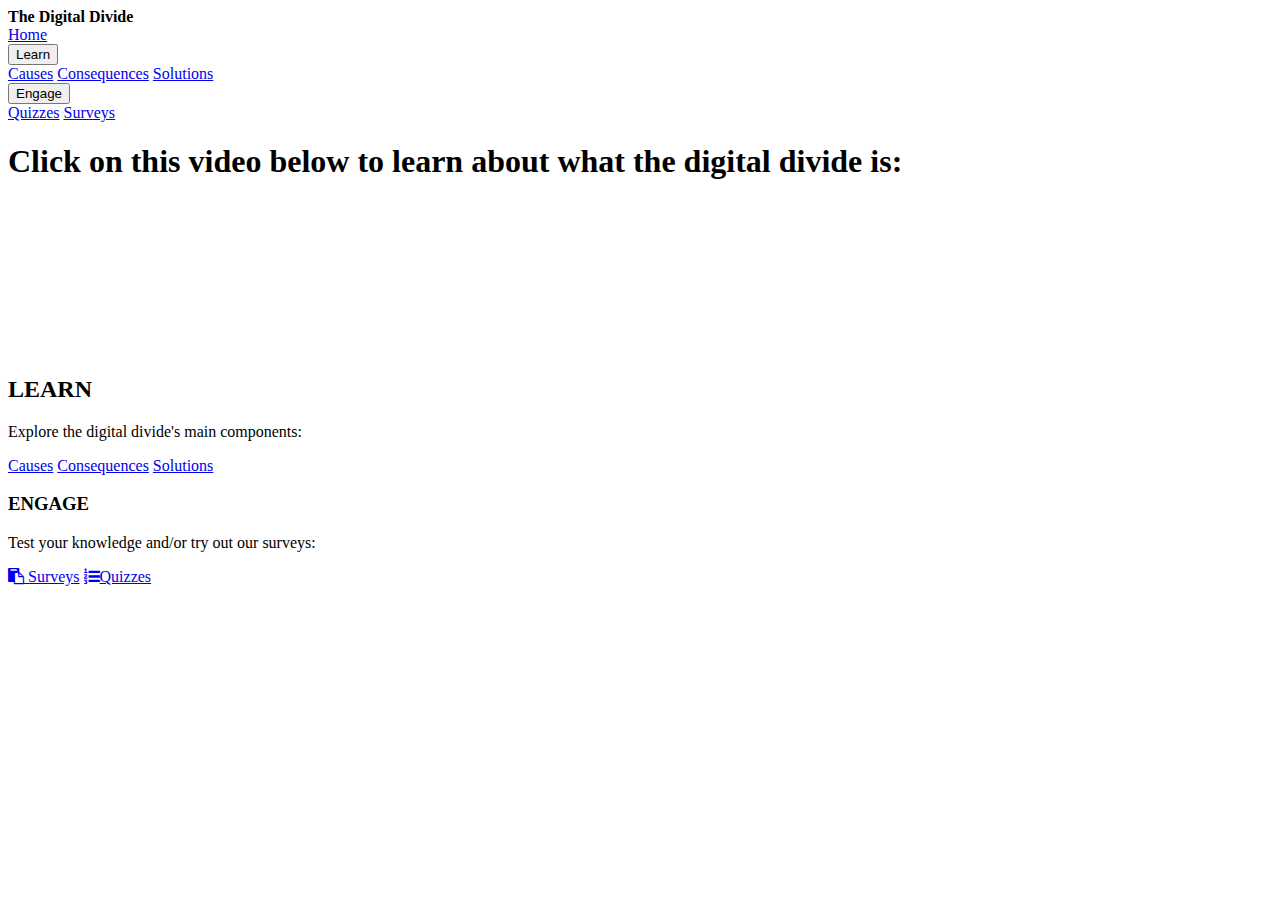
==== index.html @ 12336d4e "Add files via upload" ====
<!DOCTYPE html>
<html>
<head>
<meta name="viewport"
	content="width=device-width, initial-scale=1.0">
<link rel="stylesheet" href="homepage.css">
<link rel="stylesheet" href="https://cdnjs.cloudflare.com/ajax/libs/font-awesome/4.7.0/css/font-awesome.min.css">
</head>

<body>
<!--			Navigation Bar			-->
<div class="navbar">
        <div class="navbar-title"><b>The Digital Divide</b></div>
        <a href="homepage.html">Home</a>
        <div class="subnav">
            <button class="subnavbtn">Learn</button>
            <div class="subnav-content">
                <a href="causes.html">Causes</a>
                <a href="consequences.html">Consequences</a>
                <a href="solutions.html">Solutions</a>
            </div>
        </div>
        <div class="subnav">
            <button class="subnavbtn">Engage</button>
            <div class="subnav-content">
                <a href="quizzes.html">Quizzes</a>
                <a href="surveys.html">Surveys</a>
            </div>
        </div>
    </div>
<!--		Video Heading		-->
<h1>Click on this video below to learn about what the digital divide is:</h1>

<!--			Video 			-->
<center><video id="video-banner" poster="poster_video.png" autoplay loop muted>
  <source src="digitaldivideinfo.mp4" type="video/mp4">
</center></video>

<!-- 	Learn about the Digital Divide		-->
<h2>LEARN</h2>
<p>Explore the digital divide's main components:</p>
<div class="button-container">
    <a href="causes.html" class="boxed-button">Causes</a>
    <a href="consequences.html" class="boxed-button">Consequences</a>
    <a href="solutions.html" class="boxed-button">Solutions</a>
</div>
<!--		Enage with the Digital Divide	-->
<h3>ENGAGE</h3>
<p>Test your knowledge and/or try out our surveys:</p>
<div class="btn-container">
	<a href="surveys.html"  button class="btn"><i class="fa fa-clipboard"></i> Surveys</a></button>
	<a href="quizzes.html" button class="btn"><i class="fa fa-list-ol"></i>Quizzes</a></button>
</div>


</body>
</html>
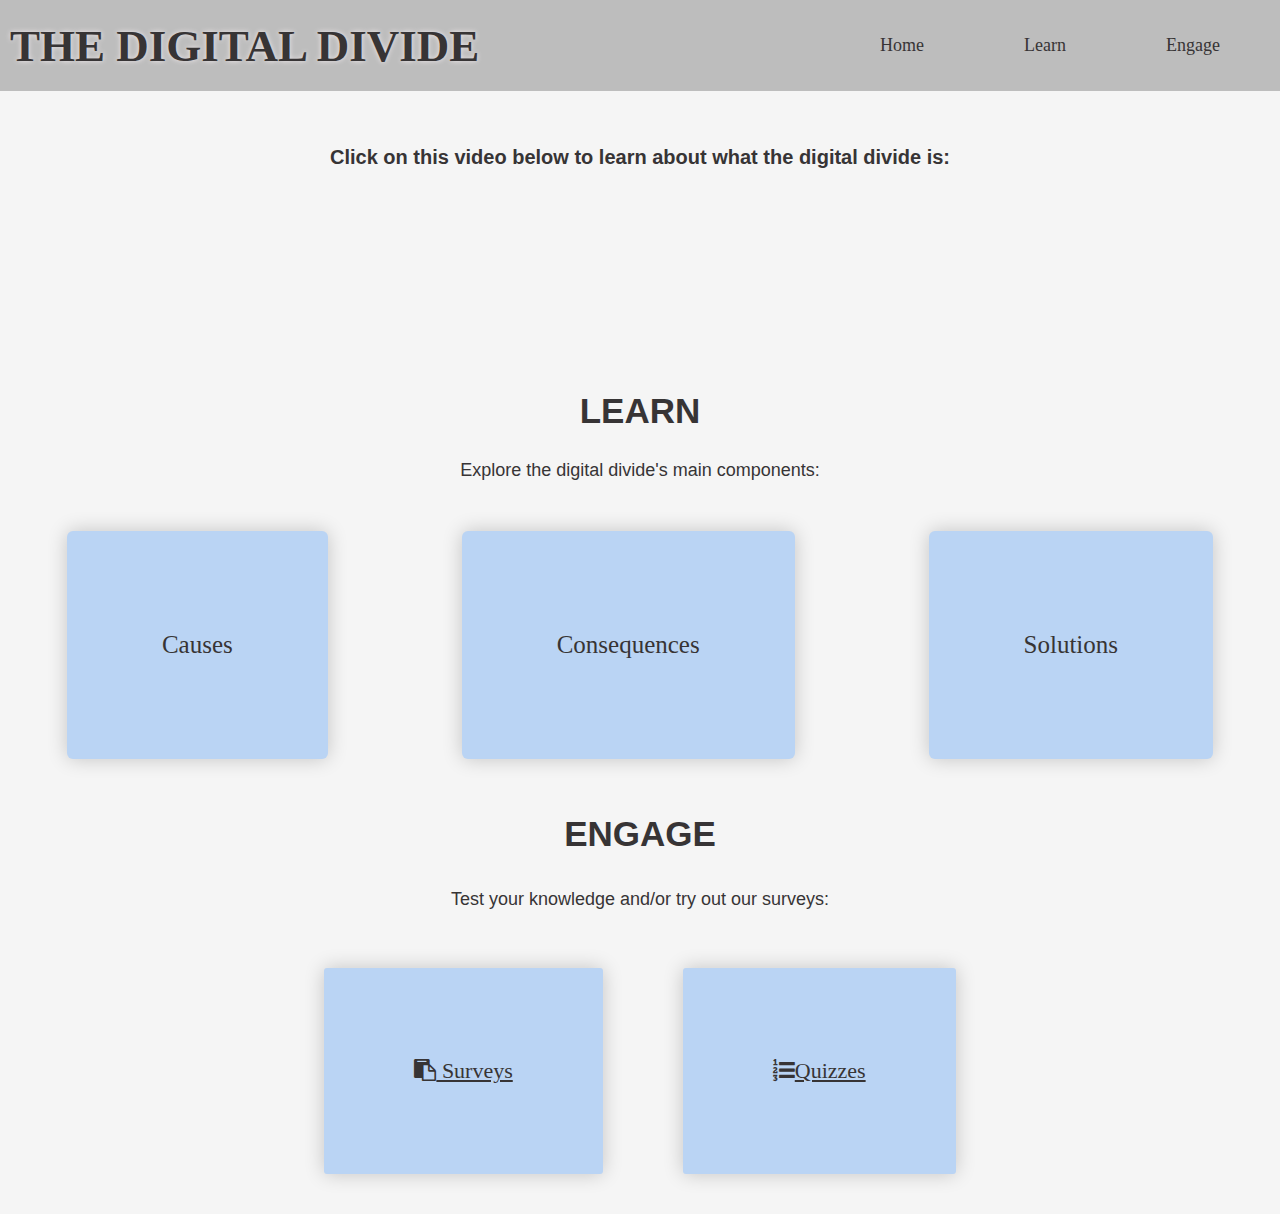
==== commit 8b521abb: "Add files via upload" ====
--- a/index.html
+++ b/index.html
@@ -3,7 +3,7 @@
 <head>
 <meta name="viewport"
 	content="width=device-width, initial-scale=1.0">
-<link rel="stylesheet" href="homepage.css">
+<link rel="stylesheet" href="index.css">
 <link rel="stylesheet" href="https://cdnjs.cloudflare.com/ajax/libs/font-awesome/4.7.0/css/font-awesome.min.css">
 </head>
 
@@ -11,7 +11,7 @@
 <!--			Navigation Bar			-->
 <div class="navbar">
         <div class="navbar-title"><b>The Digital Divide</b></div>
-        <a href="homepage.html">Home</a>
+        <a href="index.html">Home</a>
         <div class="subnav">
             <button class="subnavbtn">Learn</button>
             <div class="subnav-content">
--- a/index.css
+++ b/index.css
@@ -0,0 +1,199 @@
+body, html {
+    height: 100%;
+    margin: 0;
+    background: #f5f5f5;
+	font-family: helvetica neue, serif;
+}
+
+.navbar {
+  overflow: hidden;
+  background-color: #bdbdbd;
+  align-items: center;
+  display: flex;
+  justify-content: flex-end;
+  padding: 10px;
+  z-index: 2;
+  
+}
+
+.navbar-title {
+	font-family: helvetica neue, serif;
+	font-size: 45px;
+	color: #373435;
+	margin-right: auto;
+	text-shadow: 0 0 5px #f4edf0;
+	text-transform: uppercase;
+}
+
+.navbar a {
+  float: left;
+  font-size: 18px;
+  color: #373435;
+  text-align: center;
+  padding: 12px 50px;
+  text-decoration: none;
+}
+
+.subnav {
+  float: left;
+  overflow: hidden;
+}
+
+.subnav .subnavbtn {
+  font-size: 18px; 
+  border: none;
+  outline: none;
+  color: #373435;
+  padding: 25px 50px;
+  background-color: inherit;
+  font-family: inherit;
+  margin: 0;
+}
+
+.navbar a:hover, .subnav:hover .subnavbtn {
+  background-color: #d3d3d3;
+}
+
+.subnav-content {
+  display: none;
+  position: absolute;
+  left: 0;
+  background-color: #373435;
+  width: 100%;
+  z-index: 1;
+}
+
+.subnav-content a {
+  float: right;
+  color: #f5f5f5;
+  text-decoration: none;
+  padding: 14px 16px;
+}
+
+.subnav-content a:hover {
+  background-color:#d3d3d3;
+  color: #373435;
+}
+
+.subnav:hover .subnav-content {
+  display: block;
+}
+
+@media screen and (max-width: 925px) {
+    .navbar {
+        flex-direction: column; 
+    }
+
+    .navbar a,
+    .subnav .subnavbtn {
+        padding: 12px 20px; 
+    }
+
+    .subnav-content {
+        background-color: #373435;
+    }
+
+    .subnav-content a {
+        float: none;
+        display: block;
+        text-align: left;
+    }
+}
+
+h1 {
+	font-family: trirong, sans-serif;
+	font-size: 20px;
+	color: #373435;
+	text-align: center;
+	margin-top: 55px;
+}
+
+#video-banner {
+  width: 80%;
+  height: auto;
+  z-index: 1;
+}
+
+h2 {
+	font-family: trirong, sans-serif;
+	font-size: 35px;
+	color: #373435;
+	text-align: center;
+	margin-top: 55px;
+}
+
+p {
+	font-family: trirong, sans-serif;
+	font-size: 18px;
+	color: #373435;
+	text-align: center;
+}
+	
+.button-container {
+    display: flex;
+    justify-content: space-around;
+    margin-top: 50px;    
+}
+
+.boxed-button {
+    display: inline-block;
+    padding: 100px 95px;
+    font-size: 25px;
+    background-color: #bad4f4;
+    color: #373435;
+    text-decoration: none;
+    border-radius: 6px;
+    transition: background-color 0.3s ease;
+    box-shadow: 0 0 20px 0px rgba(0, 0, 0, 0.2); 
+}
+
+.boxed-button:hover {
+    background-color: #a7c1e1;
+}
+@media screen and (max-width: 925px) {
+    .button-container {
+        flex-direction: column; 
+        align-items: center; 
+    }
+
+    .boxed-button {
+        margin-bottom: 10px; 
+    }
+}
+
+h3 {
+	font-family: trirong, sans-serif;
+	font-size: 35px;
+	color: #373435;
+	text-align: center;
+	margin-top: 55px;
+}
+
+p {
+	font-family: trirong, sans-serif;
+	font-size: 18px;
+	color: #373435;
+	text-align: center;
+}
+.btn-container {
+    display: flex;
+    justify-content: center;
+}
+
+.btn {
+	background-color: #bad4f4;
+	border: none; 
+	color: #373435; 
+	padding: 90px 90px; 
+	font-size: 22px; 
+	cursor: pointer; 
+	border-radius: 3px;
+	margin: 40px;
+	box-shadow: 0 0 20px 0px rgba(0, 0, 0, 0.2); 
+
+}
+
+.btn:hover {
+  background-color: #a7c1e1;
+}
+
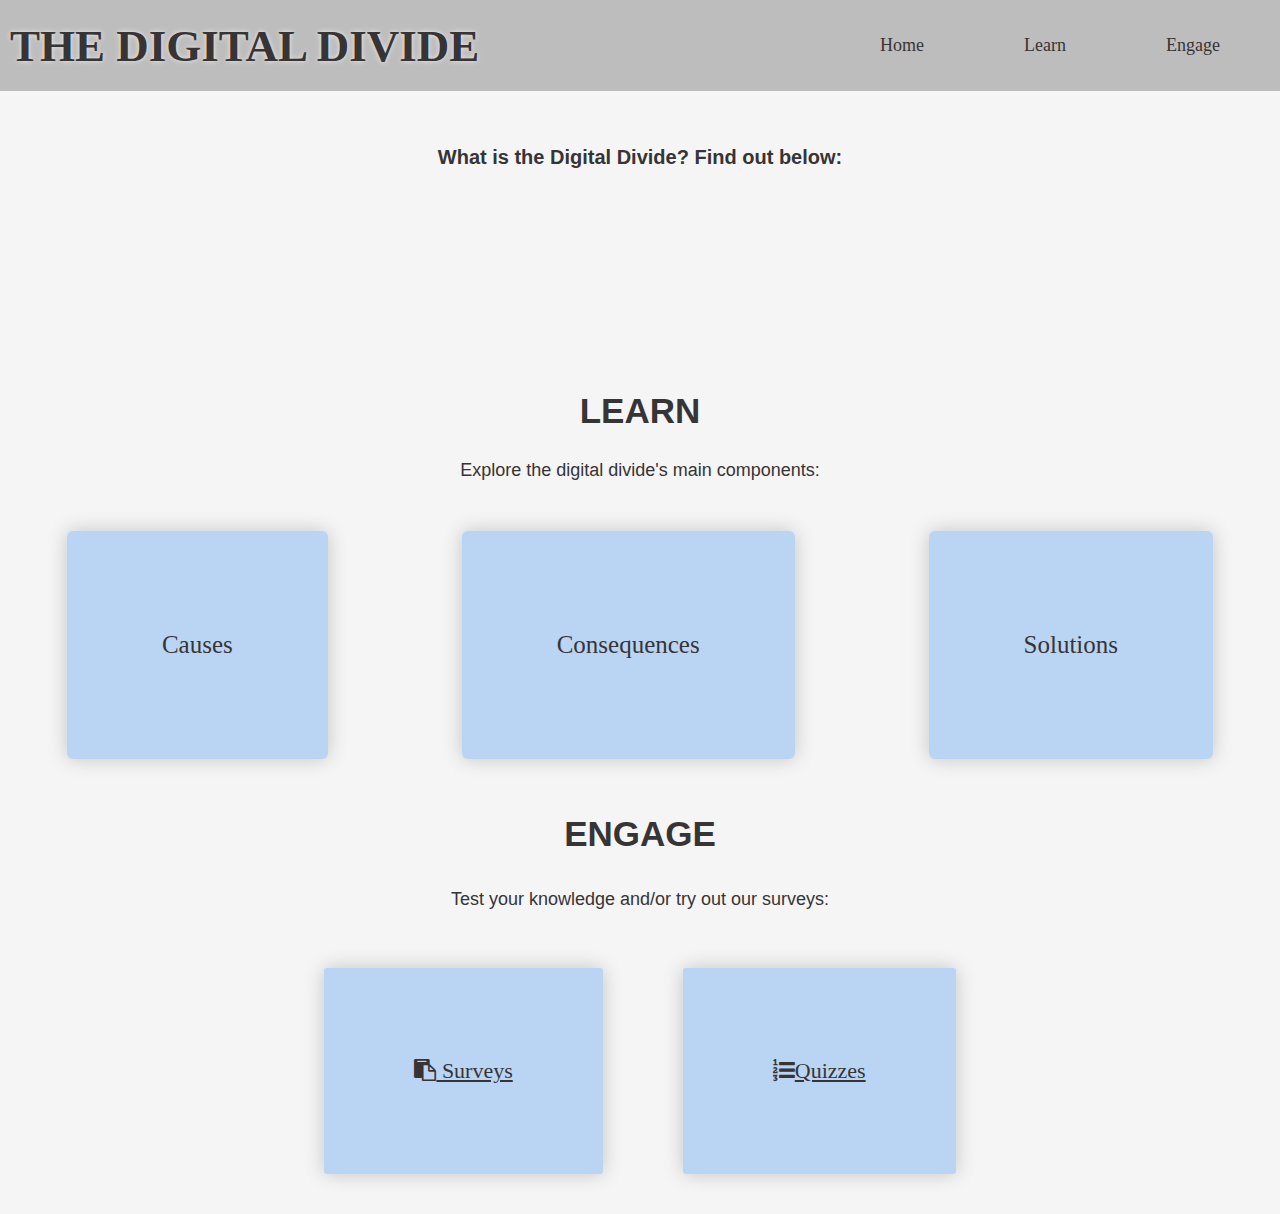
==== commit 10cb7243: "Add files via upload" ====
--- a/index.html
+++ b/index.html
@@ -29,7 +29,7 @@
         </div>
     </div>
 <!--		Video Heading		-->
-<h1>Click on this video below to learn about what the digital divide is:</h1>
+<h1>What is the Digital Divide? Find out below:</h1>
 
 <!--			Video 			-->
 <center><video id="video-banner" poster="poster_video.png" autoplay loop muted>
@@ -52,6 +52,5 @@
 	<a href="quizzes.html" button class="btn"><i class="fa fa-list-ol"></i>Quizzes</a></button>
 </div>
 
-
 </body>
 </html>